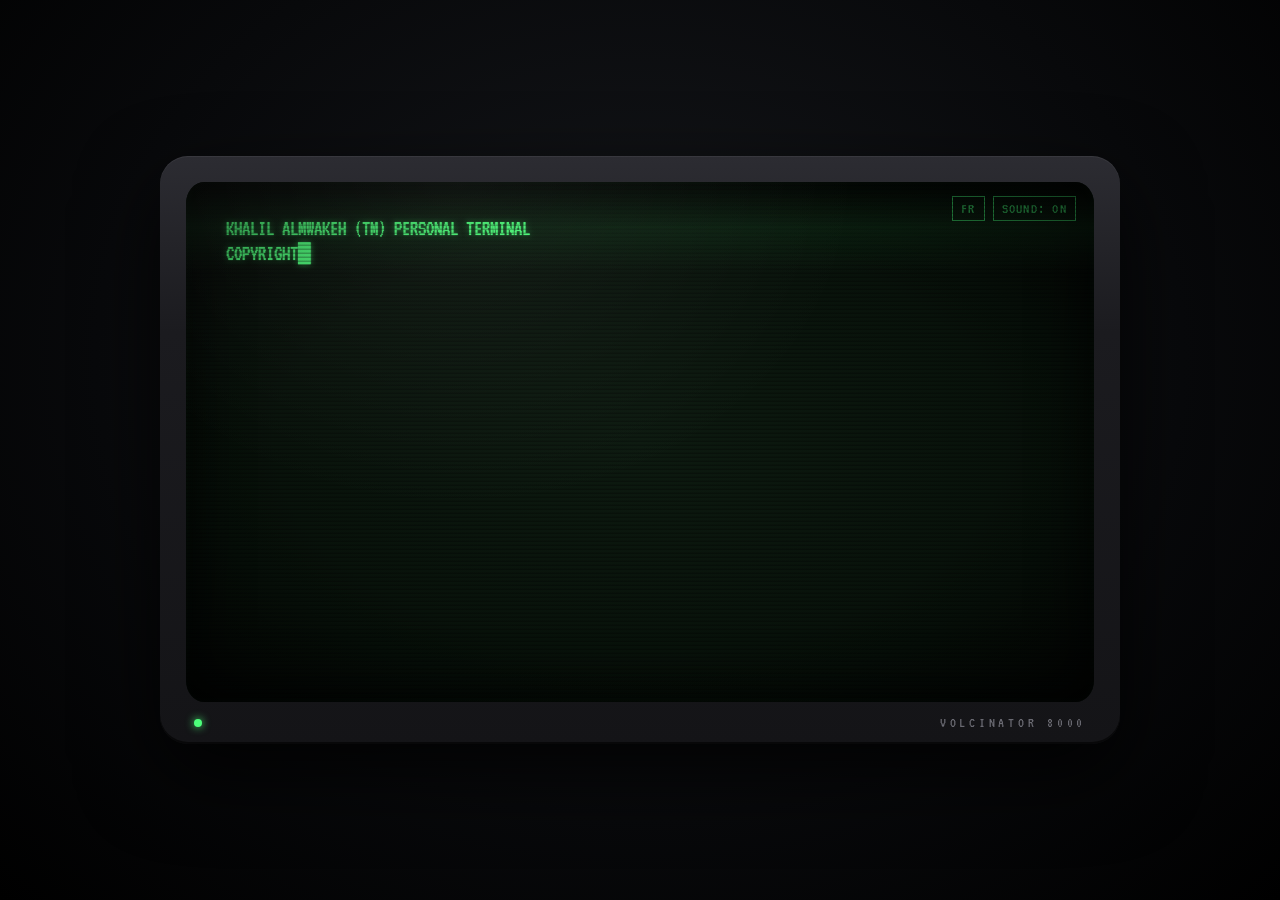
==== index.html @ 988cbd6b "Deep links to projects and opt-in privacy-friendly analytics - desktop.html#<slug> opens that projec" ====
<!DOCTYPE html>
<html lang="en">
<head>
  <meta charset="UTF-8" />
  <meta name="viewport" content="width=device-width, initial-scale=1.0" />
  <meta name="description" content="Khalil Almwakeh (volcinator8000), Epitech student building systems and simulations in C, Python and Bash. Pick the clickable desktop or the one-page read." />
  <meta name="theme-color" content="#050805" />
  <title>Khalil Almwakeh (volcinator8000)</title>
  <meta property="og:type" content="website" />
  <meta property="og:title" content="Khalil Almwakeh (volcinator8000)" />
  <meta property="og:description" content="Epitech student building systems and simulations in C, Python and Bash. A tiny Linux desktop you can click around, or a one-page read." />
  <meta property="og:image" content="https://khalil-almwakeh.github.io/og.png" />
  <meta property="og:image:width" content="1200" />
  <meta property="og:image:height" content="630" />
  <meta name="twitter:card" content="summary_large_image" />
  <meta name="twitter:title" content="Khalil Almwakeh (volcinator8000)" />
  <meta name="twitter:description" content="Epitech student building systems and simulations in C, Python and Bash. A tiny Linux desktop you can click around, or a one-page read." />
  <meta name="twitter:image" content="https://khalil-almwakeh.github.io/og.png" />
  <meta property="og:url" content="https://khalil-almwakeh.github.io/" />
  <link rel="canonical" href="https://khalil-almwakeh.github.io/" />
  <meta name="author" content="Khalil Almwakeh" />
  <meta property="og:locale" content="en_US" />
  <meta property="og:locale:alternate" content="fr_FR" />
  <script type="application/ld+json">{"@context": "https://schema.org", "@type": "Person", "name": "Khalil Almwakeh", "alternateName": "volcinator8000", "url": "https://khalil-almwakeh.github.io/", "image": "https://khalil-almwakeh.github.io/og.png", "jobTitle": "Computer science student, web & SEO engineer", "affiliation": {"@type": "EducationalOrganization", "name": "Epitech"}, "worksFor": {"@type": "Organization", "name": "Remoters", "url": "https://www.remoters.io"}, "knowsAbout": ["C", "Linux", "Python", "Bash", "technical SEO", "Cloudflare Workers", "Webflow"], "knowsLanguage": ["fr", "en"], "sameAs": ["https://github.com/volcinator8000", "https://www.linkedin.com/in/khalil-almwakeh-1432b436a/"]}</script>
  <link rel="icon" href="data:image/svg+xml,%3Csvg xmlns='http://www.w3.org/2000/svg' viewBox='0 0 64 64'%3E%3Crect width='64' height='64' rx='12' fill='%231e1e2e'/%3E%3Ctext x='12' y='44' font-family='monospace' font-size='30' fill='%23a6e3a1'%3E%3E_%3C/text%3E%3C/svg%3E" />
  <link rel="preconnect" href="https://fonts.googleapis.com" />
  <link rel="preconnect" href="https://fonts.gstatic.com" crossorigin />
  <link rel="stylesheet" href="https://fonts.googleapis.com/css2?family=VT323&display=swap" />
  <link rel="stylesheet" href="landing.css" />
  <script src="sound.js"></script>
  <script src="i18n.js"></script>
  <script src="analytics.js" defer></script>
</head>
<body>
  <div class="room">
    <div class="monitor">
      <div class="screen booting" id="screen">
        <div class="glass" aria-hidden="true"></div>
        <div class="scanlines" aria-hidden="true"></div>
        <div class="rollbar" aria-hidden="true"></div>

        <!-- state 1: terminal -->
        <main class="term" id="term">
          <div class="top-btns">
            <button id="lang" class="sound lang" type="button" data-i18n="lang.other" data-i18n-attr="title:lang.other.title">FR</button>
            <button id="sound" class="sound" type="button" aria-pressed="true" title="Toggle sound">SOUND: ON</button>
          </div>
          <pre id="hdr" class="hdr"></pre>

          <nav id="choices" class="choices" aria-label="Choose a version of the portfolio" hidden>
            <a class="choice" href="desktop.html" data-choice="desktop">
              <span class="c-label" data-i18n="landing.c1.label">[1] FULL EXPERIENCE</span>
              <span class="c-desc" data-i18n="landing.c1.desc">Boot a small Linux desktop. Windows to drag, a terminal to type in, project demos that actually run.</span>
              <span class="c-meta" data-i18n="landing.c1.meta">A couple of minutes. Works on a phone too.</span>
            </a>
            <a class="choice" href="read.html" data-choice="read">
              <span class="c-label" data-i18n="landing.c2.label">[2] QUICK READ</span>
              <span class="c-desc" data-i18n="landing.c2.desc">Everything on one page. Scroll, done. No windows, no boot screen, nothing to click except links.</span>
              <span class="c-meta" data-i18n="landing.c2.meta">One minute. Prints fine.</span>
            </a>
          </nav>

          <p id="hint" class="hint" data-i18n="landing.hint" hidden>&#8593;&#8595; or 1 / 2 to select &middot; Enter to confirm</p>
          <p class="foot" id="foot" hidden><a href="https://github.com/volcinator8000" target="_blank" rel="noopener">github.com/volcinator8000</a> &middot; <a href="https://www.linkedin.com/in/khalil-almwakeh-1432b436a/" target="_blank" rel="noopener">linkedin</a></p>
        </main>
      </div>
      <div class="chin" aria-hidden="true">
        <span class="led" id="led"></span>
        <span class="brand">VOLCINATOR 8000</span>
      </div>
    </div>
  </div>

  <script>
    (function () {
      'use strict';
      var reduced = window.matchMedia('(prefers-reduced-motion: reduce)').matches;
      var $ = function (id) { return document.getElementById(id); };
      var term = $('term'), hdr = $('hdr'), screen = $('screen'), led = $('led');
      var choices = $('choices'), hint = $('hint'), soundBtn = $('sound'), led = $('led');
      var links = Array.prototype.slice.call(choices.querySelectorAll('.choice'));

      /* ---------- sound (shared kit in sound.js) ---------- */
      var tick = Sound.tick, blip = Sound.blip, confirm = Sound.confirm, granted = Sound.granted;
      var tone = function (f, d, type, g) { Sound.step(Math.round((f - 300) / 40)); };

      function setSound(on) {
        Sound.setEnabled(on);
        soundBtn.textContent = I18N.t(on ? 'landing.sound.on' : 'landing.sound.off');
        soundBtn.setAttribute('aria-pressed', String(on));
        if (on) Sound.tryUnlock().then(function (ok) { if (ok) Sound.hum(true); });
      }
      setSound(Sound.enabled);
      soundBtn.addEventListener('click', function (e) { e.stopPropagation(); setSound(!Sound.enabled); if (Sound.enabled) blip(); });

      // the moment audio is allowed (at load if the browser trusts the site,
      // otherwise at the first key or click) the tube "powers on" audibly
      var pageStart = performance.now();
      Sound.onUnlock(function () {
        var early = performance.now() - pageStart < 1500;
        if (early) Sound.powerOn();
        setTimeout(function () { Sound.hum(true); }, early ? 300 : 0);
      });
      Sound.tryUnlock();

      /* ---------- the script that types itself ---------- */
      // each step: [text, kind]  kind: 'line' typed, 'pw' typed as dots, 'pause', 'bar' progress, 'ok' access granted
      var KINDS = ['line', 'line', 'line', 'line', 'line', 'pw', 'bar', 'ok', 'line', 'line'];
      function buildScript() { return I18N.t('landing.lines').map(function (text, i) { return [text, KINDS[i] || 'line']; }); }
      var script = buildScript();

      var done = false;
      var CPS = 220;            // characters per second while typing
      var BAR = '██████████', DOTS = '••••••••';

      // build a timeline: every step gets a start time and a duration, so the
      // intro takes the same time on every machine (no setTimeout chains)
      var timeline = [], TOTAL = 0;
      function buildTimeline() {
        timeline = []; var t = 0;
        script.forEach(function (st) {
          var text = st[0], kind = st[1], dur;
          if (kind === 'pw') dur = 8 * 0.035;
          else if (kind === 'bar') dur = 11 * 0.03;
          else dur = text.length / CPS;
          var pause = kind === 'ok' ? 0.22 : text ? 0.05 : 0.04;
          timeline.push({ text: text, kind: kind, start: t, dur: dur });
          t += dur + pause;
        });
        TOTAL = t;
      }
      buildTimeline();

      I18N.apply();
      $('lang').addEventListener('click', function (e) { e.stopPropagation(); I18N.toggle(); blip(); });
      document.addEventListener('langchange', function () {
        script = buildScript(); buildTimeline();
        setSound(Sound.enabled);
        if (done) renderAt(TOTAL);
      });

      function finalText(st) {
        if (st.kind === 'pw') return st.text + DOTS;
        if (st.kind === 'bar') return st.text + '[' + BAR + '] OK';
        return st.text;
      }

      var lastCount = -1, okPlayed = false;
      function renderAt(el) {
        var lines = [], cursor = true, count = 0;
        for (var i = 0; i < timeline.length; i++) {
          var st = timeline[i];
          if (el >= st.start + st.dur) { lines.push(finalText(st)); count += finalText(st).length; if (st.kind === 'ok' && !okPlayed) { okPlayed = true; granted(); } continue; }
          if (el < st.start) break;
          var f = (el - st.start) / st.dur;
          if (st.kind === 'pw') { var n = Math.floor(f * 8); lines.push(st.text + DOTS.slice(0, n)); count += n; }
          else if (st.kind === 'bar') { var k = Math.floor(f * 11); lines.push(st.text + '[' + BAR.slice(0, k) + '··········'.slice(0, 10 - k) + ']'); count += k; if (k % 2 === 0) tone(300 + k * 40, 0.03, 'square', 0.03); }
          else { var c = Math.floor(f * st.text.length); lines.push(st.text.slice(0, c)); count += c; }
          break;
        }
        if (count !== lastCount) { if (lastCount >= 0) tick(); lastCount = count; }
        if (el >= TOTAL) { done = true; cursor = false; }
        hdr.textContent = lines.join('\n') + (cursor ? '█' : '');
      }

      var t0 = null;
      function frame(now) {
        if (done) return;
        if (t0 === null) t0 = now;
        renderAt(reduced ? TOTAL : (now - t0) / 1000);
        if (!done) requestAnimationFrame(frame);
        else showChoices();
      }

      function finishAll() {
        if (done) return;
        screen.classList.remove('booting');
        screen.classList.add('on');
        led.classList.add('lit');
        renderAt(TOTAL);
        showChoices();
      }

      function showChoices() {
        choices.hidden = false;
        hint.hidden = false;
        $('foot').hidden = false;
        if (!links.some(function (a) { return a.classList.contains('sel'); })) select(0, false);
      }

      // any click or key skips the typing
      function skip() { if (!done) finishAll(); }
      document.addEventListener('click', function (e) {
        if (e.target.closest('.choice') || e.target.closest('.sound')) return;
        skip();
      });
      var BOOT_MS = reduced ? 0 : 900;
      setTimeout(function () {
        screen.classList.remove('booting');
        screen.classList.add('on');
        led.classList.add('lit');
      }, 60);
      setTimeout(function () { requestAnimationFrame(frame); }, BOOT_MS);

      /* ---------- menu ---------- */
      var current = -1;
      function select(i, focus) {
        var prev = current;
        current = (i + links.length) % links.length;
        links.forEach(function (a, k) { a.classList.toggle('sel', k === current); });
        if (focus) links[current].focus();
        if (prev !== current) blip();
      }
      links.forEach(function (a, k) {
        a.addEventListener('mouseenter', function () { select(k, false); });
        a.addEventListener('focus', function () { select(k, false); });
        a.addEventListener('click', function (e) {
          if (window.trackEvent) window.trackEvent('choice-' + a.dataset.choice);
          if (e.ctrlKey || e.metaKey || e.shiftKey || e.button === 1) return; // let new-tab clicks through
          if (a.dataset.choice === 'desktop') {
            try { sessionStorage.setItem('fromLanding', '1'); } catch (e2) { /* ignore */ }
          }
          if (Sound.enabled && Sound.unlocked) { // let the confirm blip play before leaving
            e.preventDefault();
            confirm();
            Sound.hum(false);
            setTimeout(function () { location.href = a.href; }, 220);
          }
        });
      });

      document.addEventListener('keydown', function (e) {
        if (e.key === 'Tab') return;
        if (e.target.closest && e.target.closest('.sound')) return; // Enter/Space on the toggle just toggles
        if (!done) { skip(); return; }
        if (e.key === 'ArrowDown' || e.key === 'ArrowRight' || e.key === 'j') { e.preventDefault(); select(current + 1, true); }
        else if (e.key === 'ArrowUp' || e.key === 'ArrowLeft' || e.key === 'k') { e.preventDefault(); select(current - 1, true); }
        else if (e.key === '1') select(0, true);
        else if (e.key === '2') select(1, true);
        else if (e.key === 'Enter' && document.activeElement !== links[current]) { links[current].click(); }
        else if (e.key === 'm') { setSound(!Sound.enabled); }
      });
    })();
  </script>
</body>
</html>
---- landing.css ----
/* ---------- CRT landing ---------- */
:root {
  --phosphor: #4cff7a;
  --phosphor-dim: #2a9a4a;
  --phosphor-dark: #0f3a1c;
  --glass: #071009;
  --bezel: #1b1b1f;
  --bezel-edge: #2c2c32;
}

* {
  box-sizing: border-box;
}

html,
body {
  height: 100%;
  margin: 0;
}

body {
  background: radial-gradient(ellipse at 50% 40%, #16181c 0%, #08090b 60%, #000 100%);
  color: var(--phosphor);
  font-family: 'VT323', 'JetBrains Mono', 'Courier New', monospace;
  font-size: 21px;
  line-height: 1.22;
  display: flex;
  align-items: center;
  justify-content: center;
  padding: 24px;
}

.room {
  width: min(960px, 100%);
}

/* the monitor shell */
.monitor {
  background: linear-gradient(180deg, var(--bezel-edge), var(--bezel) 30%, #141417);
  border-radius: 28px;
  padding: 26px 26px 12px;
  box-shadow:
    0 30px 80px rgba(0, 0, 0, 0.8),
    inset 0 1px 0 rgba(255, 255, 255, 0.06),
    inset 0 -2px 0 rgba(0, 0, 0, 0.6);
}

.screen {
  position: relative;
  background:
    radial-gradient(ellipse at center, #0d1a10 0%, var(--glass) 70%, #030604 100%);
  border-radius: 18px / 22px;
  min-height: 520px;
  overflow: hidden;
  box-shadow:
    inset 0 0 60px rgba(0, 0, 0, 0.9),
    inset 0 0 8px rgba(76, 255, 122, 0.08);
}

/* glass reflection + vignette */
.glass {
  position: absolute;
  inset: 0;
  pointer-events: none;
  background:
    radial-gradient(ellipse at 30% 0%, rgba(255, 255, 255, 0.05), transparent 45%),
    radial-gradient(ellipse at center, transparent 55%, rgba(0, 0, 0, 0.55) 100%);
  z-index: 3;
}

/* fine horizontal scanlines */
.scanlines {
  position: absolute;
  inset: 0;
  pointer-events: none;
  background: repeating-linear-gradient(
    to bottom,
    rgba(0, 0, 0, 0) 0px,
    rgba(0, 0, 0, 0) 2px,
    rgba(0, 0, 0, 0.28) 3px,
    rgba(0, 0, 0, 0.28) 4px
  );
  z-index: 2;
}

/* the slow rolling bar an old tube shows */
.rollbar {
  position: absolute;
  left: 0;
  right: 0;
  height: 90px;
  pointer-events: none;
  background: linear-gradient(to bottom, transparent, rgba(76, 255, 122, 0.07) 50%, transparent);
  animation: roll 7s linear infinite;
  z-index: 2;
}

@keyframes roll {
  from { top: -120px; }
  to { top: 100%; }
}

.term {
  position: relative;
  z-index: 1;
  padding: 34px 40px 28px;
  text-shadow: 0 0 6px rgba(76, 255, 122, 0.55), 0 0 1px var(--phosphor);
  animation: flicker 4s infinite;
}

@keyframes flicker {
  0%, 100% { opacity: 1; }
  92% { opacity: 1; }
  93% { opacity: 0.86; }
  94% { opacity: 1; }
  97% { opacity: 0.93; }
}

.hdr {
  margin: 0 0 22px;
  font: inherit;
  white-space: pre-wrap;
  min-height: 6.25em;
}

.choices {
  display: grid;
  grid-template-columns: 1fr 1fr;
  gap: 18px;
  margin: 0 0 18px;
}

.choice {
  display: flex;
  flex-direction: column;
  gap: 8px;
  padding: 16px 18px;
  border: 2px solid var(--phosphor-dim);
  color: var(--phosphor);
  text-decoration: none;
  background: rgba(76, 255, 122, 0.03);
  transition: background 0.1s ease, color 0.1s ease;
  outline: none;
}

.choice .c-label {
  font-size: 1.15em;
  letter-spacing: 0.04em;
}

.choice .c-desc {
  color: var(--phosphor);
  opacity: 0.85;
}

.choice .c-meta {
  color: var(--phosphor-dim);
  font-size: 0.9em;
}

/* Fallout-style inverted selection */
.choice.sel,
.choice:hover,
.choice:focus-visible {
  background: var(--phosphor);
  color: #041a0a;
  border-color: var(--phosphor);
  text-shadow: none;
}

.choice.sel .c-desc,
.choice:hover .c-desc,
.choice.sel .c-meta,
.choice:hover .c-meta {
  color: #041a0a;
  opacity: 1;
}

.hint {
  margin: 0;
  color: var(--phosphor-dim);
  font-size: 0.9em;
}

.foot {
  margin: 26px 0 0;
  color: var(--phosphor-dim);
  font-size: 0.9em;
}

.foot a {
  color: inherit;
  text-decoration: none;
  border-bottom: 1px dotted var(--phosphor-dim);
}

.foot a:hover {
  color: var(--phosphor);
}

/* below the screen */
.chin {
  display: flex;
  align-items: center;
  justify-content: space-between;
  padding: 12px 8px 0;
  color: #6a6a72;
  font-size: 15px;
  letter-spacing: 0.25em;
}

.led {
  width: 8px;
  height: 8px;
  border-radius: 50%;
  background: var(--phosphor);
  box-shadow: 0 0 8px var(--phosphor);
}

[hidden] {
  display: none !important;
}

@media (prefers-reduced-motion: reduce) {
  .term,
  .rollbar {
    animation: none;
  }
}

@media (max-width: 720px) {
  body {
    padding: 12px;
    font-size: 19px;
  }

  .monitor {
    padding: 14px 14px 8px;
    border-radius: 18px;
  }

  .screen {
    min-height: 0;
  }

  .term {
    padding: 22px 18px 20px;
  }

  .choices {
    grid-template-columns: 1fr;
  }

  .hint {
    display: none;
  }
}

/* ---------- power states ---------- */
.screen.off {
  background: radial-gradient(ellipse at center, #0a0d0b 0%, #050706 70%, #020302 100%);
  box-shadow: inset 0 0 60px rgba(0, 0, 0, 0.95);
}

.screen.off .scanlines,
.screen.off .rollbar {
  opacity: 0.35;
}

.screen.off .glass {
  background:
    radial-gradient(ellipse at 30% 0%, rgba(255, 255, 255, 0.08), transparent 45%),
    radial-gradient(ellipse at center, transparent 55%, rgba(0, 0, 0, 0.6) 100%);
}

.standby {
  position: relative;
  z-index: 1;
  min-height: 520px;
  display: flex;
  flex-direction: column;
  align-items: center;
  justify-content: center;
  gap: 10px;
  cursor: pointer;
  color: var(--phosphor-dim);
  text-shadow: 0 0 6px rgba(76, 255, 122, 0.35);
}

.standby-text {
  margin: 0;
  letter-spacing: 0.08em;
}

.standby-sub {
  margin: 0;
  font-size: 0.85em;
  opacity: 0.6;
}

.blink {
  animation: blink 1.2s steps(1) infinite;
}

@keyframes blink {
  50% { opacity: 0.15; }
}

/* the tube lighting up: a dot becomes a bright horizontal line, the line
   opens vertically with a little overshoot, then brightness settles */
.screen.booting .term,
.screen.booting .scanlines,
.screen.booting .rollbar {
  opacity: 0;
}

.screen.booting {
  background: #030504;
}

.screen.on .term {
  animation: turnon 0.9s cubic-bezier(0.25, 0.8, 0.3, 1) both, flicker 4s 0.9s infinite;
  transform-origin: center;
}

.screen.on .scanlines,
.screen.on .rollbar {
  animation: fadein 0.5s 0.5s both;
}

.screen.on .rollbar {
  animation: fadein 0.5s 0.5s both, roll 7s linear infinite;
}

.screen.on::after {
  content: '';
  position: absolute;
  inset: 0;
  z-index: 4;
  pointer-events: none;
  background: radial-gradient(ellipse at center, rgba(200, 255, 220, 0.9), rgba(76, 255, 122, 0.35) 40%, transparent 70%);
  animation: flash 0.9s ease-out both;
}

@keyframes turnon {
  0% { transform: scaleY(0.003) scaleX(0.05); filter: brightness(8); opacity: 1; }
  25% { transform: scaleY(0.006) scaleX(1.04); filter: brightness(6); }
  45% { transform: scaleY(0.012) scaleX(1); filter: brightness(5); }
  65% { transform: scaleY(1.04) scaleX(1.01); filter: brightness(2.2); }
  80% { transform: scaleY(0.985) scaleX(0.995); filter: brightness(1.3); }
  100% { transform: none; filter: brightness(1); }
}

@keyframes flash {
  0% { opacity: 0; }
  40% { opacity: 0.9; }
  100% { opacity: 0; }
}

.led {
  background: #3a3a40;
  box-shadow: none;
  transition: background 0.3s ease, box-shadow 0.3s ease;
}

.led.lit {
  background: var(--phosphor);
  box-shadow: 0 0 8px var(--phosphor);
}

.top-btns {
  position: absolute;
  top: 14px;
  right: 18px;
  display: flex;
  gap: 8px;
  z-index: 2;
}

.sound {
  min-width: 11ch;
  text-align: center;
  background: transparent;
  border: 1px solid var(--phosphor-dim);
  color: var(--phosphor-dim);
  font: inherit;
  font-size: 0.75em;
  letter-spacing: 0.08em;
  padding: 2px 8px;
  cursor: pointer;
}

.sound:hover,
.sound:focus-visible {
  color: var(--phosphor);
  border-color: var(--phosphor);
  outline: none;
}

.sound[aria-pressed="false"] {
  opacity: 0.6;
}

.sound.lang {
  min-width: 4ch;
}

.hdr {
  min-height: 10.5em;
}

.choices {
  animation: fadein 0.5s 0.2s both;
}

@keyframes fadein {
  from { opacity: 0; }
  to { opacity: 1; }
}

@media (prefers-reduced-motion: reduce) {
  .screen.on .term {
    animation: none;
  }

  .blink {
    animation: none;
  }
}

@media (max-width: 720px) {
  .standby {
    min-height: 60vh;
    text-align: center;
    padding: 0 16px;
  }

  .hdr {
    min-height: 0;
  }

  .top-btns {
    position: static;
    margin-bottom: 12px;
    justify-content: flex-end;
  }

  .sound {
    font-size: 0.7em;
    min-width: 10ch;
  }
}
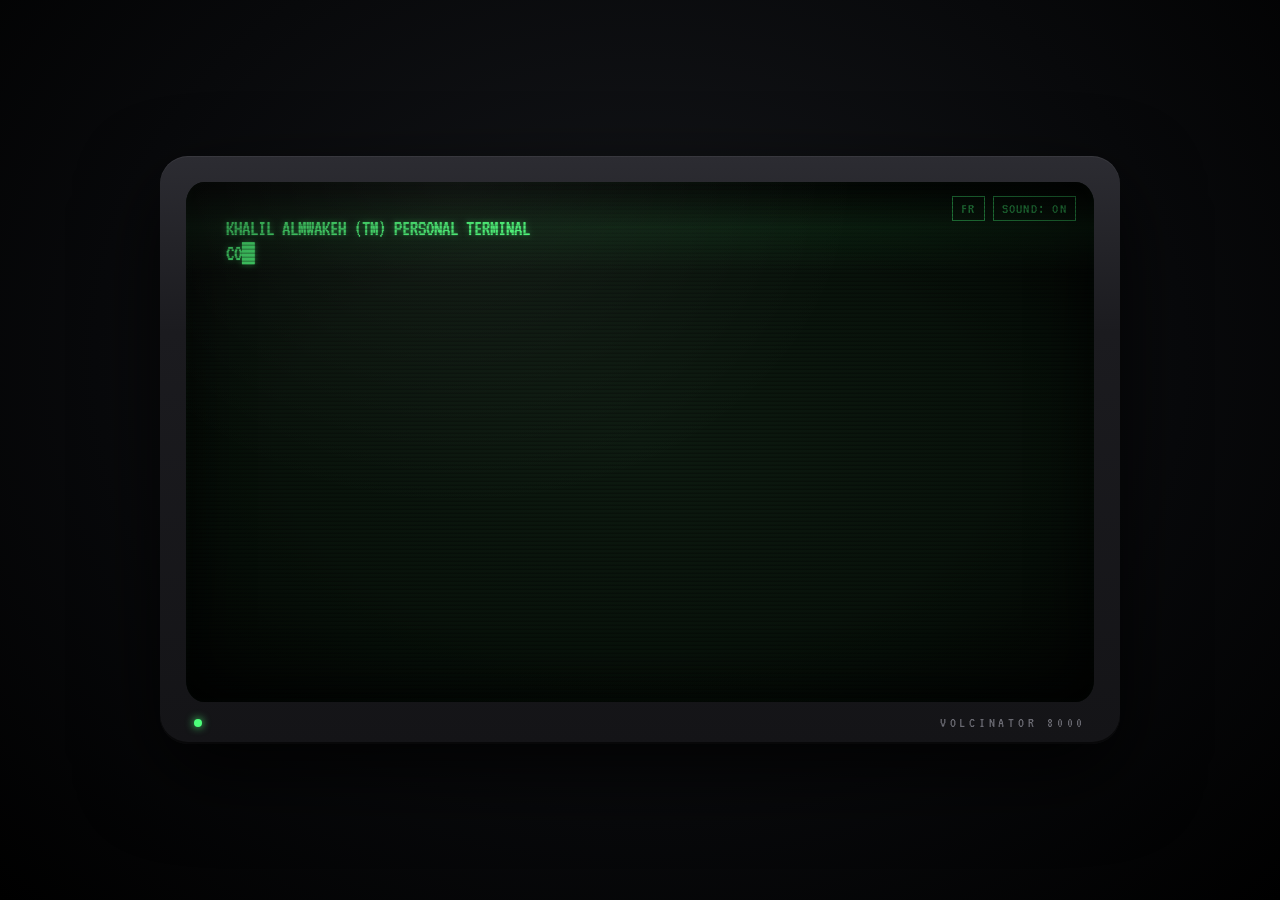
==== commit cccce0d4: "GoatCounter code set; deep links also work from the landing and as plain paths - analytics.js: GOATC" ====
--- a/index.html
+++ b/index.html
@@ -29,6 +29,15 @@
   <link rel="stylesheet" href="landing.css" />
   <script src="sound.js"></script>
   <script src="i18n.js"></script>
+  <script src="content.js"></script>
+  <script>
+    (function () {
+      var h = location.hash.slice(1).toLowerCase();
+      if (!h) return;
+      var windows = ["navigate", "projects", "experience", "terminal", "readme"];
+      if (windows.indexOf(h) > -1 || (typeof projectBySlug === "function" && projectBySlug(h))) location.replace("desktop.html#" + h);
+    })();
+  </script>
   <script src="analytics.js" defer></script>
 </head>
 <body>
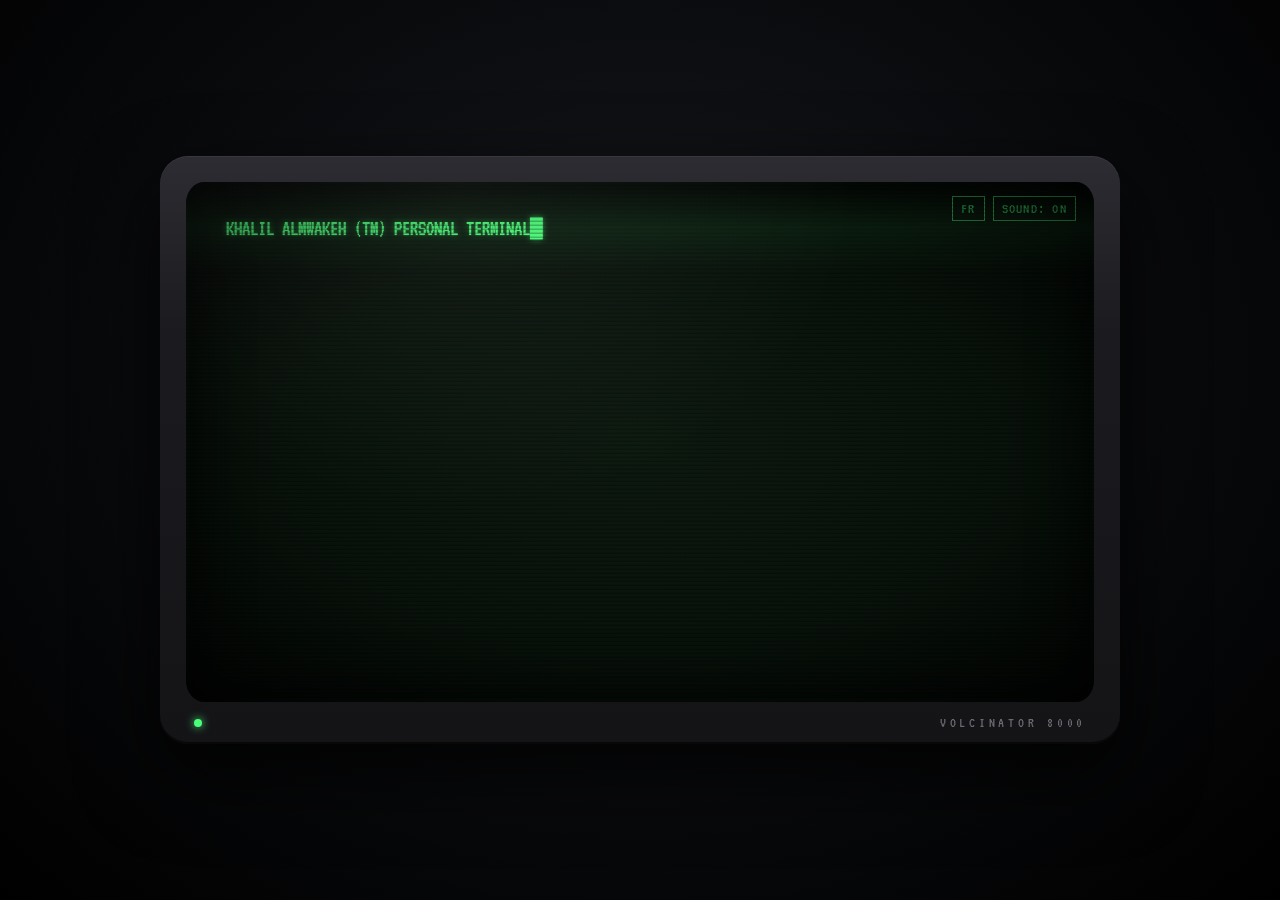
==== commit 2aab30ed: "Point every absolute URL at volcinator8000.github.io after the repo rename Canonical links, Open Gra" ====
--- a/index.html
+++ b/index.html
@@ -9,19 +9,19 @@
   <meta property="og:type" content="website" />
   <meta property="og:title" content="Khalil Almwakeh (volcinator8000)" />
   <meta property="og:description" content="Epitech student building systems and simulations in C, Python and Bash. A tiny Linux desktop you can click around, or a one-page read." />
-  <meta property="og:image" content="https://khalil-almwakeh.github.io/og.png" />
+  <meta property="og:image" content="https://volcinator8000.github.io/og.png" />
   <meta property="og:image:width" content="1200" />
   <meta property="og:image:height" content="630" />
   <meta name="twitter:card" content="summary_large_image" />
   <meta name="twitter:title" content="Khalil Almwakeh (volcinator8000)" />
   <meta name="twitter:description" content="Epitech student building systems and simulations in C, Python and Bash. A tiny Linux desktop you can click around, or a one-page read." />
-  <meta name="twitter:image" content="https://khalil-almwakeh.github.io/og.png" />
-  <meta property="og:url" content="https://khalil-almwakeh.github.io/" />
-  <link rel="canonical" href="https://khalil-almwakeh.github.io/" />
+  <meta name="twitter:image" content="https://volcinator8000.github.io/og.png" />
+  <meta property="og:url" content="https://volcinator8000.github.io/" />
+  <link rel="canonical" href="https://volcinator8000.github.io/" />
   <meta name="author" content="Khalil Almwakeh" />
   <meta property="og:locale" content="en_US" />
   <meta property="og:locale:alternate" content="fr_FR" />
-  <script type="application/ld+json">{"@context": "https://schema.org", "@type": "Person", "name": "Khalil Almwakeh", "alternateName": "volcinator8000", "url": "https://khalil-almwakeh.github.io/", "image": "https://khalil-almwakeh.github.io/og.png", "jobTitle": "Computer science student, web & SEO engineer", "affiliation": {"@type": "EducationalOrganization", "name": "Epitech"}, "worksFor": {"@type": "Organization", "name": "Remoters", "url": "https://www.remoters.io"}, "knowsAbout": ["C", "Linux", "Python", "Bash", "technical SEO", "Cloudflare Workers", "Webflow"], "knowsLanguage": ["fr", "en"], "sameAs": ["https://github.com/volcinator8000", "https://www.linkedin.com/in/khalil-almwakeh-1432b436a/"]}</script>
+  <script type="application/ld+json">{"@context": "https://schema.org", "@type": "Person", "name": "Khalil Almwakeh", "alternateName": "volcinator8000", "url": "https://volcinator8000.github.io/", "image": "https://volcinator8000.github.io/og.png", "jobTitle": "Computer science student, web & SEO engineer", "affiliation": {"@type": "EducationalOrganization", "name": "Epitech"}, "worksFor": {"@type": "Organization", "name": "Remoters", "url": "https://www.remoters.io"}, "knowsAbout": ["C", "Linux", "Python", "Bash", "technical SEO", "Cloudflare Workers", "Webflow"], "knowsLanguage": ["fr", "en"], "sameAs": ["https://github.com/volcinator8000", "https://www.linkedin.com/in/khalil-almwakeh-1432b436a/"]}</script>
   <link rel="icon" href="data:image/svg+xml,%3Csvg xmlns='http://www.w3.org/2000/svg' viewBox='0 0 64 64'%3E%3Crect width='64' height='64' rx='12' fill='%231e1e2e'/%3E%3Ctext x='12' y='44' font-family='monospace' font-size='30' fill='%23a6e3a1'%3E%3E_%3C/text%3E%3C/svg%3E" />
   <link rel="preconnect" href="https://fonts.googleapis.com" />
   <link rel="preconnect" href="https://fonts.gstatic.com" crossorigin />
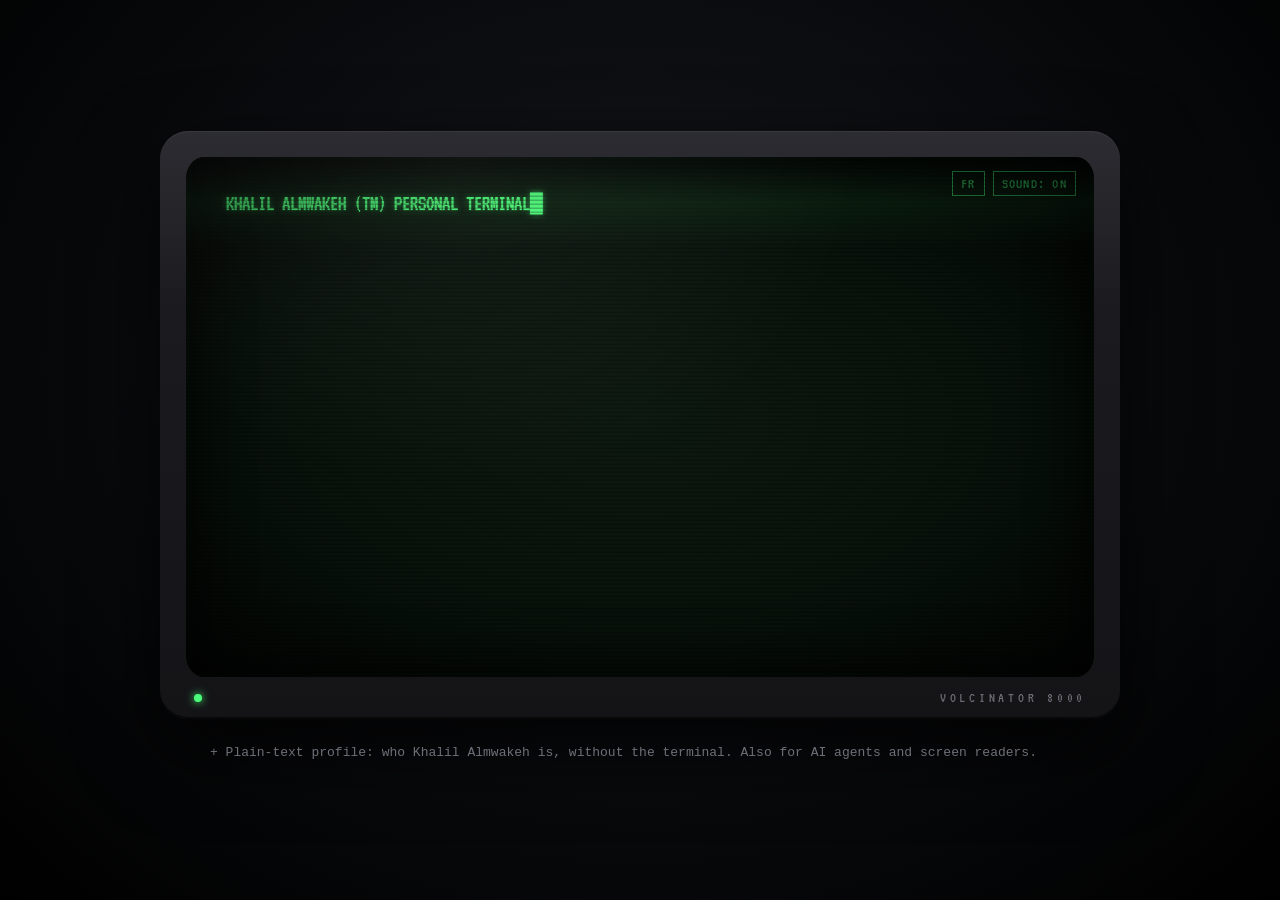
==== commit f8bd51a2: "Plain-text profile for agents: llms.txt, llms-full.txt, static blocks, build script - tools/build.py" ====
--- a/index.html
+++ b/index.html
@@ -22,6 +22,8 @@
   <meta property="og:locale" content="en_US" />
   <meta property="og:locale:alternate" content="fr_FR" />
   <script type="application/ld+json">{"@context": "https://schema.org", "@type": "Person", "name": "Khalil Almwakeh", "alternateName": "volcinator8000", "url": "https://volcinator8000.github.io/", "image": "https://volcinator8000.github.io/og.png", "jobTitle": "Computer science student, web & SEO engineer", "affiliation": {"@type": "EducationalOrganization", "name": "Epitech"}, "worksFor": {"@type": "Organization", "name": "Remoters", "url": "https://www.remoters.io"}, "knowsAbout": ["C", "Linux", "Python", "Bash", "technical SEO", "Cloudflare Workers", "Webflow"], "knowsLanguage": ["fr", "en"], "sameAs": ["https://github.com/volcinator8000", "https://www.linkedin.com/in/khalil-almwakeh-1432b436a/"]}</script>
+  <link rel="alternate" type="text/plain" href="llms.txt" title="Plain-text profile" />
+  <link rel="alternate" type="text/plain" href="llms-full.txt" title="Full plain-text profile" />
   <link rel="icon" href="data:image/svg+xml,%3Csvg xmlns='http://www.w3.org/2000/svg' viewBox='0 0 64 64'%3E%3Crect width='64' height='64' rx='12' fill='%231e1e2e'/%3E%3Ctext x='12' y='44' font-family='monospace' font-size='30' fill='%23a6e3a1'%3E%3E_%3C/text%3E%3C/svg%3E" />
   <link rel="preconnect" href="https://fonts.googleapis.com" />
   <link rel="preconnect" href="https://fonts.gstatic.com" crossorigin />
@@ -78,6 +80,75 @@
         <span class="brand">VOLCINATOR 8000</span>
       </div>
     </div>
+
+  <!-- static-profile:start (generated by tools/build.py, do not edit by hand) -->
+  <section class="profile" id="profile" aria-label="Plain-text profile">
+    <details>
+      <summary>Plain-text profile: who Khalil Almwakeh is, without the terminal. Also for AI agents and screen readers.</summary>
+      <div class="profile-body">
+        <h2>Khalil Almwakeh (volcinator8000)</h2>
+        <p>Computer science student at Epitech (second year, 2026-2027) who builds systems-level software in C on Linux, and works in parallel as a web and SEO engineer for Remoters, a French marketplace for home finders abroad. Works in French and English.</p>
+        <p>Code: <a href="https://github.com/volcinator8000">https://github.com/volcinator8000</a> · LinkedIn: <a href="https://www.linkedin.com/in/khalil-almwakeh-1432b436a/">https://www.linkedin.com/in/khalil-almwakeh-1432b436a/</a> · Full text profile: <a href="llms-full.txt">llms-full.txt</a> · One page: <a href="read.html">read.html</a></p>
+        <h3>Work experience</h3>
+        <p><strong>Web &amp; SEO engineer</strong> at <a href="https://www.remoters.io">Remoters</a>, August 2026 – now, French and English.</p>
+<p>Remoters is a marketplace that connects people moving abroad with vetted local home finders. The site runs on Webflow behind Cloudflare: about 5,500 indexed URLs, 40 CMS collections, two locales.</p>
+<h4>Technical SEO clean-up</h4><ul><li>Sitemap trimmed from 6,439 to 5,506 URLs: questionnaires, redirecting and utility pages out, with an edge filter for what the CMS refuses to hide.</li><li>robots.txt rewritten, AI crawlers unblocked, noindex response headers at the edge for the zombie sections.</li><li>471 redirects rebuilt from a Search Console 404 export, tested one by one before shipping. IndexNow key served.</li></ul>
+<h4>English locale</h4><ul><li>Seven transverse pages translated and slugged under /en, with bilingual header and footer components.</li><li>About 10,900 English alt texts and per-locale JSON-LD written through the API.</li><li>Found and fixed the pages where the EN locale silently served French content.</li></ul>
+<h4>Structured data</h4><ul><li>Organization, Breadcrumb, Service, FAQ and Article graphs on the static pages and templates.</li><li>A Cloudflare Worker that injects per-page schema on more than 2,600 template pages the CMS could not express itself.</li><li>Blog Article schema repaired at the edge by replacing the broken block on every post.</li></ul>
+<h4>Reviews page rebuild</h4><ul><li>Two client-side widgets replaced by 1,157 server-rendered Google and Trustpilot reviews with filters, dates and anonymised authors.</li><li>Assembled at the edge by a Worker because the CMS was near its item cap; ranking rule disclosed as French consumer law requires.</li><li>Same page delivered in English on its own locale.</li></ul>
+<h4>Redesign support</h4><ul><li>New shared header and footer components, a language switcher, a mobile menu and a harmonisation stylesheet across the nine redesigned pages.</li><li>Homepage city-search modal covering 310 cities with rent and buy routing in both locales.</li><li>Width, hero and FAQ passes on the new homepage from client feedback rounds.</li></ul>
+<h4>Content hygiene at scale</h4><ul><li>11,649 CMS images given French alt text through the API, in batches sized to what the API tolerates.</li><li>131 duplicate CMS items mapped with their reference graph before any decision was taken.</li><li>A responsive audit of 5,774 URLs done by measurement, without a browser.</li></ul>
+<h4>Infrastructure planning</h4><ul><li>Migration guide for moving a CMS collection and static pages from Webflow to AWS S3 and CloudFront, behind the same Cloudflare.</li><li>An AWS primer written for the team, from accounts to costs.</li></ul>
+<p>Tools: Webflow Data API v2, Webflow MCP, Cloudflare Workers, HTMLRewriter, Cloudflare rulesets &amp; bulk redirects, Cloudflare GraphQL analytics, Python, Bash &amp; curl, JSON-LD / schema.org, IndexNow, Google Search Console, AWS S3 + CloudFront, headless Chrome, Claude Code.</p><p>Skills: technical SEO, internationalisation, structured data, edge computing, API automation at scale, data cleaning, accessibility, GDPR-aware publishing, auditing without a browser, client communication, decision logs.</p>
+        <h3>Evidence of competence</h3>
+        <h4>Ownership at Remoters</h4><ul><li>Trimmed a live production sitemap from 6,439 to 5,506 URLs, with an edge filter for what the CMS could not hide, and verified every change on the live site.</li><li>Rebuilt 471 redirects from a Search Console 404 export and tested each target before shipping.</li><li>Wrote a Cloudflare Worker that injects structured data on more than 2,600 CMS template pages, plus a second Worker that repairs blog Article schema.</li><li>Replaced two client-side review widgets with 1,157 server-rendered reviews assembled at the edge, with anonymised authors and the ranking rule disclosed as French consumer law requires.</li><li>Gave 11,649 CMS images French alt text and about 10,900 English ones through the API, in batches sized to what the API tolerates.</li><li>Built the English locale of the site: seven pages translated, bilingual header and footer components, per-locale JSON-LD.</li><li>Audited 5,774 URLs for responsive breakage by measurement, without a browser, and mapped 131 duplicate CMS items with their reference graph before any deletion.</li></ul><h4>Systems work at Epitech</h4><ul><li>A Unix shell in C with pipes, redirections and builtins (42sh); a printf reimplementation; an assembler for a made-up instruction set.</li><li>Algorithms in C: a breadth-first maze solver on very large grids, flood fill over 2D maps.</li><li>Graphics in C with CSFML: an isometric 3D world editor with hand-written projection maths, a starfield.</li><li>A security audit of a reactor-console CLI in C: white-box and black-box review, vulnerability report and patches (public repository).</li><li>Numerical work in Python: Borwein integrals, titration curves, matrix trigonometry by power series, logistic-map population models.</li></ul><h4>Data and web, public repositories</h4><ul><li>Tardis: SNCF train-delay prediction with cleaning and EDA notebooks, three trained models (Random Forest, HistGradientBoosting, XGBoost) and a Streamlit dashboard.</li><li>Music visualizer: a browser audio workshop built on the Web Audio API and canvas, with a hand-written FFT, live on GitHub Pages.</li><li>Fourier workshop: an interactive notebook explaining the Fourier transform with a winding-machine visualisation.</li><li>Bug Break: an Unreal Engine 5 game-jam entry, C++ gameplay code plus Blueprints.</li></ul><h4>This website, as a work sample</h4><ul><li>Hand-written HTML, CSS and JavaScript, no framework and no build step; a windowed desktop, a fake shell with tab completion, a French and English version, synthesized sound.</li><li>Every project preview is a small rebuild of the real algorithm: BFS, flood fill, isometric projection, bifurcation diagrams, the Fourier winding machine.</li><li>A real Python file (navigate.py, Dijkstra over a transit network) runs unmodified in the browser through Pyodide.</li><li>A headless-Chrome test suite (tools/check.py, 36 checks) runs against every page after each change.</li></ul>
+        <h3>How to verify</h3>
+        <ul><li>Public code: https://github.com/volcinator8000 (Tardis, music-visualizer, Fourier-workshop, corewar/Obsidian audit, gamejam, this site).</li><li>Live demos: https://volcinator8000.github.io/desktop.html (previews, terminal, Python in the browser) and https://volcinator8000.github.io/read.html (everything on one page).</li><li>Professional profile: https://www.linkedin.com/in/khalil-almwakeh-1432b436a/.</li><li>Epitech coursework repositories are private by school policy; the descriptions above are the projects as specified by Epitech.</li></ul>
+        <h3>Caveats</h3>
+        <ul><li>He is a second-year student; the Remoters work is his first professional engagement, started in August 2026.</li><li>Figures about Remoters describe work done on that site and were recorded at the time; they are not independently audited.</li></ul>
+        <h3>Projects</h3>
+        <h4>Systems &amp; C</h4><ul>
+<li id="42sh"><strong>42sh</strong> (favourite): A Unix shell in C: pipes, redirections, builtins and the usual quoting headaches. <em>C, POSIX.</em> <a href="desktop.html#42sh">preview</a></li>
+<li id="my-printf"><strong>My printf</strong>: printf rebuilt from scratch: parsing format strings and handling every conversion by hand. <em>C.</em> <a href="desktop.html#my-printf">preview</a></li>
+<li id="robot-factory"><strong>Robot Factory</strong>: An assembler for a made-up robot instruction set, turning source files into binary. <em>C.</em> </li>
+<li id="organized"><strong>Organized</strong>: A Bash script that sorts a messy directory into folders by file type. <em>Bash.</em> <a href="desktop.html#organized">preview</a></li>
+<li id="setting-up"><strong>Setting Up</strong>: Day one: setting up a Linux development environment from scratch. <em>Linux, Bash.</em> </li>
+</ul>
+<h4>Algorithms</h4><ul>
+<li id="amazed"><strong>Amazed</strong> (favourite): Maze solver that finds the shortest path with breadth-first search on very large grids. <em>C, BFS.</em> <a href="desktop.html#amazed">preview</a></li>
+<li id="count-islands"><strong>Count Islands</strong>: Flood-fill over a 2D map to count and label every island. <em>C, flood fill.</em> <a href="desktop.html#count-islands">preview</a></li>
+<li id="navigate"><strong>Navigate</strong>: A local GPS navigation system. <em>pathfinding.</em> <a href="https://github.com/volcinator8000/navigate">code</a></li>
+<li id="cuddle"><strong>Cuddle</strong>: An AI bot project: decision-making and heuristics. <em>AI.</em> </li>
+</ul>
+<h4>Maths &amp; data</h4><ul>
+<li id="tardis"><strong>Tardis</strong>: Predicting SNCF train delays: cleaning and EDA notebooks, three trained models, and a Streamlit dashboard that predicts a journey&#x27;s arrival delay. <em>Python, scikit-learn, XGBoost, Streamlit.</em> <a href="https://github.com/volcinator8000/Tardis">code</a> · <a href="desktop.html#tardis">preview</a></li>
+<li id="fourier-workshop"><strong>Fourier workshop</strong>: A live notebook showing how an FFT works and what it is good for. <em>Python, Jupyter.</em> <a href="https://github.com/volcinator8000/Fourier-workshop">code</a> · <a href="desktop.html#fourier-workshop">preview</a></li>
+<li id="110-borwein"><strong>110 Borwein</strong>: Numerical integration of Borwein integrals, where a neat pattern suddenly breaks. <em>Python.</em> <a href="desktop.html#110-borwein">preview</a></li>
+<li id="109-titration"><strong>109 Titration</strong>: Finding the equivalence point of a titration curve with numerical derivatives. <em>Python.</em> <a href="desktop.html#109-titration">preview</a></li>
+<li id="108-trigo"><strong>108 Trigo</strong>: Trig functions on matrices, computed from their power series. <em>Python.</em> <a href="desktop.html#108-trigo">preview</a></li>
+<li id="107-transfer"><strong>107 Transfer</strong>: Transfer functions of chained systems, from polynomial coefficients. <em>Python.</em> <a href="desktop.html#107-transfer">preview</a></li>
+<li id="106-bombyx"><strong>106 Bombyx</strong>: Modelling a silkworm population with the logistic map, plus bifurcation diagrams. <em>Python.</em> <a href="desktop.html#106-bombyx">preview</a></li>
+</ul>
+<h4>Graphics &amp; Games</h4><ul>
+<li id="my-world"><strong>My World</strong> (favourite): An isometric 3D world editor: terrain, elevation and hand-rolled projection maths. <em>C, CSFML.</em> <a href="desktop.html#my-world">preview</a></li>
+<li id="star"><strong>Star</strong>: A starfield animation: pixels, vectors and frame timing. <em>C, CSFML.</em> <a href="desktop.html#star">preview</a></li>
+<li id="bug-break"><strong>Bug Break</strong>: Game-jam horror comedy: find the bugged office props, hide from the spider, reach the coffee machine. <em>C++, Unreal Engine 5.</em> <a href="https://github.com/volcinator8000/gamejam">code</a> · <a href="desktop.html#bug-break">preview</a></li>
+</ul>
+<h4>DevOps &amp; Security</h4><ul>
+<li id="obsidian-console"><strong>Obsidian console</strong> (favourite): Security audit of a nuclear-reactor console CLI in C: white-box and black-box review, vulnerability report and patches. <em>C, security audit.</em> <a href="https://github.com/volcinator8000/corewar">code</a> · <a href="desktop.html#obsidian-console">preview</a></li>
+<li id="chocolatine"><strong>Chocolatine</strong>: A CI pipeline with GitHub Actions: build, test and mirror on every push. <em>GitHub Actions.</em> <a href="https://github.com/volcinator8000/painauchocolat">code</a> · <a href="desktop.html#chocolatine">preview</a></li>
+<li id="hack-juice"><strong>Hack Juice</strong>: Breaking into OWASP Juice Shop: XSS, injection and broken auth. <em>web security.</em> </li>
+</ul>
+<h4>Tools &amp; Web</h4><ul>
+<li id="music-visualizer"><strong>Music visualizer</strong>: A web page that draws instruments and audio effects as waves and sines. <em>JavaScript, web.</em> <a href="https://github.com/volcinator8000/music-visualizer">code</a> · <a href="https://volcinator8000.github.io/music-visualizer/">live</a> · <a href="desktop.html#music-visualizer">preview</a></li>
+<li id="max-finder"><strong>MAX Finder</strong>: Find every SNCF train with a free MAX JEUNE / SENIOR seat in one search, and chain them into a tour. <em>SNCF open data, PWA.</em> <a href="https://github.com/volcinator8000/max-trip-chain">code</a> · <a href="https://davd-gzl.github.io/MAX-Finder/">live</a> · <a href="desktop.html#max-finder">preview</a></li>
+</ul>
+        <h3>Skills</h3>
+        <p>C, Linux, Python, Bash, JavaScript, Cloudflare Workers, Webflow Data API. technical SEO, internationalisation, structured data, edge computing, API automation at scale, data cleaning, accessibility, GDPR-aware publishing, auditing without a browser, client communication, decision logs.</p>
+      </div>
+    </details>
+  </section>
+  <!-- static-profile:end -->
   </div>
 
   <script>
--- a/landing.css
+++ b/landing.css
@@ -450,3 +450,69 @@
     min-width: 10ch;
   }
 }
+
+/* ---------- plain-text profile under the monitor ---------- */
+.profile {
+  margin: 18px auto 0;
+  max-width: 860px;
+  font-family: 'JetBrains Mono', 'Courier New', monospace;
+  font-size: 13px;
+  line-height: 1.55;
+  color: #9a9aa4;
+}
+
+.profile summary {
+  cursor: pointer;
+  color: #6f6f78;
+  list-style: none;
+  padding: 6px 0;
+}
+
+.profile summary::-webkit-details-marker {
+  display: none;
+}
+
+.profile summary::before {
+  content: '+ ';
+}
+
+.profile details[open] summary::before {
+  content: '− ';
+}
+
+.profile summary:hover {
+  color: #c8c8d0;
+}
+
+.profile-body {
+  background: #101014;
+  border: 1px solid #26262c;
+  border-radius: 10px;
+  padding: 18px 22px;
+  color: #b8b8c2;
+}
+
+.profile-body h2,
+.profile-body h3,
+.profile-body h4 {
+  color: #e6e6ee;
+  margin: 18px 0 8px;
+  font-size: 14px;
+}
+
+.profile-body h2 {
+  font-size: 16px;
+  margin-top: 0;
+}
+
+.profile-body a {
+  color: #8bb4f0;
+}
+
+.profile-body ul {
+  padding-left: 20px;
+}
+
+.profile-body li {
+  margin: 4px 0;
+}
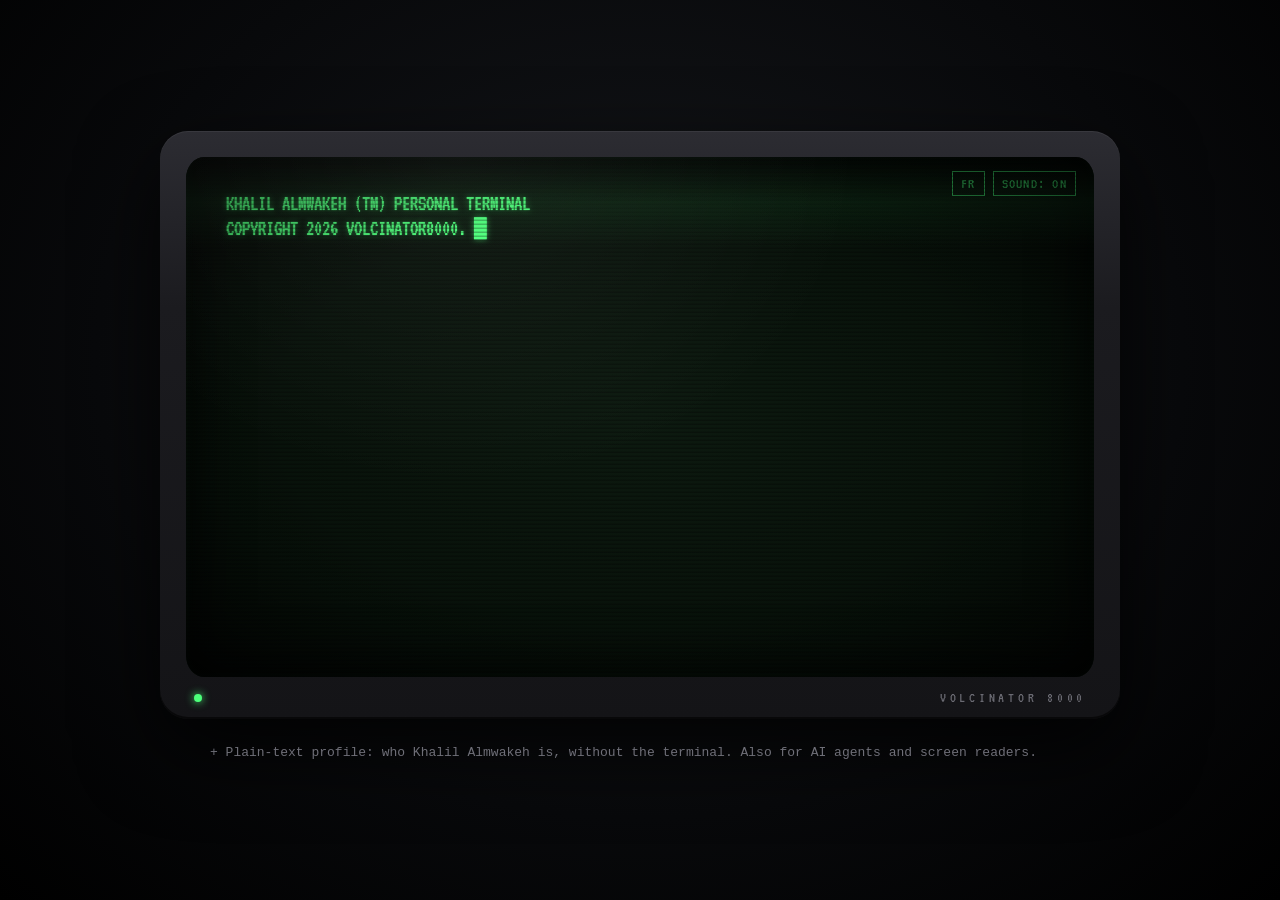
==== commit 6d97d692: "Remoters engagement dated from July 2026; bandwidth figures attributed to the Webflow hosting dashbo" ====
--- a/index.html
+++ b/index.html
@@ -90,22 +90,26 @@
         <p>Computer science student at Epitech (second year, 2026-2027) who builds systems-level software in C on Linux, and works in parallel as a web and SEO engineer for Remoters, a French marketplace for home finders abroad. Works in French and English.</p>
         <p>Code: <a href="https://github.com/volcinator8000">https://github.com/volcinator8000</a> · LinkedIn: <a href="https://www.linkedin.com/in/khalil-almwakeh-1432b436a/">https://www.linkedin.com/in/khalil-almwakeh-1432b436a/</a> · Full text profile: <a href="llms-full.txt">llms-full.txt</a> · One page: <a href="read.html">read.html</a></p>
         <h3>Work experience</h3>
-        <p><strong>Web &amp; SEO engineer</strong> at <a href="https://www.remoters.io">Remoters</a>, August 2026 – now, French and English.</p>
+        <p><strong>Web &amp; SEO engineer</strong> at <a href="https://www.remoters.io">Remoters</a>, July 2026 – now, French and English.</p>
 <p>Remoters is a marketplace that connects people moving abroad with vetted local home finders. The site runs on Webflow behind Cloudflare: about 5,500 indexed URLs, 40 CMS collections, two locales.</p>
-<h4>Technical SEO clean-up</h4><ul><li>Sitemap trimmed from 6,439 to 5,506 URLs: questionnaires, redirecting and utility pages out, with an edge filter for what the CMS refuses to hide.</li><li>robots.txt rewritten, AI crawlers unblocked, noindex response headers at the edge for the zombie sections.</li><li>471 redirects rebuilt from a Search Console 404 export, tested one by one before shipping. IndexNow key served.</li></ul>
+<h4>Technical SEO clean-up</h4><ul><li>Sitemap trimmed from 6,439 to 5,506 URLs: questionnaires, redirecting and utility pages out, with an edge filter for what the CMS refuses to hide.</li><li>robots.txt rewritten, AI crawlers unblocked, noindex response headers at the edge for the zombie sections.</li><li>471 redirects rebuilt from a Search Console 404 export, tested one by one before shipping; the Cloudflare redirect list now holds 170 entries, with the 32 that carry a decision kept apart from the 138 mechanical ones.</li><li>Stopped a replacement sitemap before it went live: it was generated from a crawl older than the migration and would have reintroduced 144 dead URLs. Wrote the note that explained why.</li><li>IndexNow end to end: a Worker serves the key, another reads the served sitemap and submits every URL modified in the last 48 hours, fired by a Webflow publish webhook.</li></ul>
 <h4>English locale</h4><ul><li>Seven transverse pages translated and slugged under /en, with bilingual header and footer components.</li><li>About 10,900 English alt texts and per-locale JSON-LD written through the API.</li><li>Found and fixed the pages where the EN locale silently served French content.</li></ul>
-<h4>Structured data</h4><ul><li>Organization, Breadcrumb, Service, FAQ and Article graphs on the static pages and templates.</li><li>A Cloudflare Worker that injects per-page schema on more than 2,600 template pages the CMS could not express itself.</li><li>Blog Article schema repaired at the edge by replacing the broken block on every post.</li></ul>
+<h4>Structured data</h4><ul><li>Organization, Breadcrumb, Service, FAQ and Article graphs on the static pages and templates.</li><li>A Cloudflare Worker that injects per-page schema on more than 2,600 template pages the CMS could not express itself.</li><li>Blog Article schema repaired at the edge by replacing the broken block on every post.</li><li>Found and fixed a double-markup bug of my own on about 2,100 pages: the Worker added its block instead of replacing Webflow&#x27;s. One line, verified family by family.</li></ul>
+<h4>Edge layer on Cloudflare</h4><ul><li>Six Workers in production in front of Webflow: sitemap filtering and static files the CMS cannot serve, structured data on twelve page families, blog schema repair, the reviews page, the IndexNow key and the IndexNow submitter.</li><li>Response-header rules for noindex on sections the CMS refuses to hide, a bulk redirect list, cache purges after every publish, crawler health measured through the Cloudflare GraphQL API.</li><li>Every Worker carries a control header so a deploy can be verified with one curl, and the 30-second propagation delay is documented so nobody redeploys over a version that was already live.</li></ul>
+<h4>Making the site readable by AI agents</h4><ul><li>llms.txt, ai.txt, a W3C TDMRep declaration and a traffic-advice file served at the edge, robots.txt opened to AI crawlers, decided with the company and documented.</li><li>Named crawlers went from thousands of blocked requests to healthy: GoogleBot 85%, BingBot 90% and AppleBot 100% successful responses over a week, measured rather than assumed.</li></ul>
+<h4>Handover and documentation</h4><ul><li>An operations repository so someone else can run the edge layer: the code of every Worker, the redirect list with its rationale, the Python pipeline that builds the reviews page, and step-by-step operating and access procedures.</li><li>A full offline export of the site as the first migration step: 46 static pages in two languages, 528 location pages, 837 assets rewritten to local paths, four CMS collections exported with references resolved and counts verified against the API.</li><li>Decision logs for the client: open questions with a recommendation each, and a written record of every decision taken, so nothing depends on memory.</li></ul>
 <h4>Reviews page rebuild</h4><ul><li>Two client-side widgets replaced by 1,157 server-rendered Google and Trustpilot reviews with filters, dates and anonymised authors.</li><li>Assembled at the edge by a Worker because the CMS was near its item cap; ranking rule disclosed as French consumer law requires.</li><li>Same page delivered in English on its own locale.</li></ul>
-<h4>Redesign support</h4><ul><li>New shared header and footer components, a language switcher, a mobile menu and a harmonisation stylesheet across the nine redesigned pages.</li><li>Homepage city-search modal covering 310 cities with rent and buy routing in both locales.</li><li>Width, hero and FAQ passes on the new homepage from client feedback rounds.</li></ul>
+<h4>Redesign support</h4><ul><li>New shared header and footer components, a language switcher, a mobile menu and a harmonisation stylesheet across the nine redesigned pages.</li><li>Homepage city-search modal covering 310 cities with rent and buy routing in both locales.</li><li>Width, hero and FAQ passes on the new homepage from client feedback rounds.</li><li>Accessibility audit of the palette: the brand coral measures 2.44:1 against a 4.5:1 requirement, 25 texts on the homepage below threshold. Proposed a fix that keeps the coral and changes only where it is used.</li></ul>
+<h4>Bandwidth and performance</h4><ul><li>Optimised what the site serves: monthly bandwidth went from about 290 to 300 GB down to 140 to 160 GB, roughly half, for the same traffic.</li><li>Measured before and after on the Webflow hosting dashboard, so the saving is a number rather than a feeling.</li></ul>
 <h4>Content hygiene at scale</h4><ul><li>11,649 CMS images given French alt text through the API, in batches sized to what the API tolerates.</li><li>131 duplicate CMS items mapped with their reference graph before any decision was taken.</li><li>A responsive audit of 5,774 URLs done by measurement, without a browser.</li></ul>
 <h4>Infrastructure planning</h4><ul><li>Migration guide for moving a CMS collection and static pages from Webflow to AWS S3 and CloudFront, behind the same Cloudflare.</li><li>An AWS primer written for the team, from accounts to costs.</li></ul>
-<p>Tools: Webflow Data API v2, Webflow MCP, Cloudflare Workers, HTMLRewriter, Cloudflare rulesets &amp; bulk redirects, Cloudflare GraphQL analytics, Python, Bash &amp; curl, JSON-LD / schema.org, IndexNow, Google Search Console, AWS S3 + CloudFront, headless Chrome, Claude Code.</p><p>Skills: technical SEO, internationalisation, structured data, edge computing, API automation at scale, data cleaning, accessibility, GDPR-aware publishing, auditing without a browser, client communication, decision logs.</p>
+<p>Tools: Webflow Data API v2, Webflow MCP, Webflow webhooks, Cloudflare Workers, HTMLRewriter, Cloudflare rulesets &amp; bulk redirects, Cloudflare GraphQL analytics, Python, Bash &amp; curl, JSON-LD / schema.org, IndexNow, llms.txt / TDMRep, Google Search Console, AWS S3 + CloudFront, headless Chrome, Claude Code.</p><p>Skills: technical SEO, internationalisation, structured data, edge computing, API automation at scale, data cleaning, accessibility, GDPR-aware publishing, auditing without a browser, client communication, decision logs.</p>
         <h3>Evidence of competence</h3>
-        <h4>Ownership at Remoters</h4><ul><li>Trimmed a live production sitemap from 6,439 to 5,506 URLs, with an edge filter for what the CMS could not hide, and verified every change on the live site.</li><li>Rebuilt 471 redirects from a Search Console 404 export and tested each target before shipping.</li><li>Wrote a Cloudflare Worker that injects structured data on more than 2,600 CMS template pages, plus a second Worker that repairs blog Article schema.</li><li>Replaced two client-side review widgets with 1,157 server-rendered reviews assembled at the edge, with anonymised authors and the ranking rule disclosed as French consumer law requires.</li><li>Gave 11,649 CMS images French alt text and about 10,900 English ones through the API, in batches sized to what the API tolerates.</li><li>Built the English locale of the site: seven pages translated, bilingual header and footer components, per-locale JSON-LD.</li><li>Audited 5,774 URLs for responsive breakage by measurement, without a browser, and mapped 131 duplicate CMS items with their reference graph before any deletion.</li></ul><h4>Systems work at Epitech</h4><ul><li>A Unix shell in C with pipes, redirections and builtins (42sh); a printf reimplementation; an assembler for a made-up instruction set.</li><li>Algorithms in C: a breadth-first maze solver on very large grids, flood fill over 2D maps.</li><li>Graphics in C with CSFML: an isometric 3D world editor with hand-written projection maths, a starfield.</li><li>A security audit of a reactor-console CLI in C: white-box and black-box review, vulnerability report and patches (public repository).</li><li>Numerical work in Python: Borwein integrals, titration curves, matrix trigonometry by power series, logistic-map population models.</li></ul><h4>Data and web, public repositories</h4><ul><li>Tardis: SNCF train-delay prediction with cleaning and EDA notebooks, three trained models (Random Forest, HistGradientBoosting, XGBoost) and a Streamlit dashboard.</li><li>Music visualizer: a browser audio workshop built on the Web Audio API and canvas, with a hand-written FFT, live on GitHub Pages.</li><li>Fourier workshop: an interactive notebook explaining the Fourier transform with a winding-machine visualisation.</li><li>Bug Break: an Unreal Engine 5 game-jam entry, C++ gameplay code plus Blueprints.</li></ul><h4>This website, as a work sample</h4><ul><li>Hand-written HTML, CSS and JavaScript, no framework and no build step; a windowed desktop, a fake shell with tab completion, a French and English version, synthesized sound.</li><li>Every project preview is a small rebuild of the real algorithm: BFS, flood fill, isometric projection, bifurcation diagrams, the Fourier winding machine.</li><li>A real Python file (navigate.py, Dijkstra over a transit network) runs unmodified in the browser through Pyodide.</li><li>A headless-Chrome test suite (tools/check.py, 36 checks) runs against every page after each change.</li></ul>
+        <h4>Ownership at Remoters</h4><ul><li>Trimmed a live production sitemap from 6,439 to 5,506 URLs, with an edge filter for what the CMS could not hide, and verified every change on the live site.</li><li>Rebuilt 471 redirects from a Search Console 404 export and tested each target before shipping.</li><li>Wrote a Cloudflare Worker that injects structured data on more than 2,600 CMS template pages, plus a second Worker that repairs blog Article schema.</li><li>Replaced two client-side review widgets with 1,157 server-rendered reviews assembled at the edge, with anonymised authors and the ranking rule disclosed as French consumer law requires.</li><li>Roughly halved the site&#x27;s monthly bandwidth, from about 290 to 300 GB to 140 to 160 GB for the same traffic, by optimising what the site serves; measured before and after on the Webflow hosting dashboard.</li><li>Runs six Cloudflare Workers in production in front of the CMS (sitemap filtering, static files, structured data on twelve page families, blog schema repair, the reviews page, IndexNow key and submitter), each with a control header so a deploy is verifiable with one request.</li><li>Stopped a replacement sitemap that would have reintroduced 144 dead URLs, with a written note explaining the evidence; caught and fixed his own double-markup bug on about 2,100 pages.</li><li>Left an operations repository behind: Worker code, the redirect list with its rationale, the reviews pipeline, and step-by-step procedures, so the work survives him.</li><li>Made the site readable by AI agents (llms.txt, ai.txt, TDMRep, open robots) and measured crawler health through the Cloudflare GraphQL API rather than assuming it.</li><li>Gave 11,649 CMS images French alt text and about 10,900 English ones through the API, in batches sized to what the API tolerates.</li><li>Built the English locale of the site: seven pages translated, bilingual header and footer components, per-locale JSON-LD.</li><li>Audited 5,774 URLs for responsive breakage by measurement, without a browser, and mapped 131 duplicate CMS items with their reference graph before any deletion.</li></ul><h4>Systems work at Epitech</h4><ul><li>A Unix shell in C with pipes, redirections and builtins (42sh); a printf reimplementation; an assembler for a made-up instruction set.</li><li>Algorithms in C: a breadth-first maze solver on very large grids, flood fill over 2D maps.</li><li>Graphics in C with CSFML: an isometric 3D world editor with hand-written projection maths, a starfield.</li><li>A security audit of a reactor-console CLI in C: white-box and black-box review, vulnerability report and patches (public repository).</li><li>Numerical work in Python: Borwein integrals, titration curves, matrix trigonometry by power series, logistic-map population models.</li></ul><h4>Data and web, public repositories</h4><ul><li>Tardis: SNCF train-delay prediction with cleaning and EDA notebooks, three trained models (Random Forest, HistGradientBoosting, XGBoost) and a Streamlit dashboard.</li><li>Music visualizer: a browser audio workshop built on the Web Audio API and canvas, with a hand-written FFT, live on GitHub Pages.</li><li>Fourier workshop: an interactive notebook explaining the Fourier transform with a winding-machine visualisation.</li><li>Bug Break: an Unreal Engine 5 game-jam entry, C++ gameplay code plus Blueprints.</li></ul><h4>This website, as a work sample</h4><ul><li>Hand-written HTML, CSS and JavaScript, no framework and no build step; a windowed desktop, a fake shell with tab completion, a French and English version, synthesized sound.</li><li>Every project preview is a small rebuild of the real algorithm: BFS, flood fill, isometric projection, bifurcation diagrams, the Fourier winding machine.</li><li>A real Python file (navigate.py, Dijkstra over a transit network) runs unmodified in the browser through Pyodide.</li><li>A headless-Chrome test suite (tools/check.py, 36 checks) runs against every page after each change.</li></ul>
         <h3>How to verify</h3>
         <ul><li>Public code: https://github.com/volcinator8000 (Tardis, music-visualizer, Fourier-workshop, corewar/Obsidian audit, gamejam, this site).</li><li>Live demos: https://volcinator8000.github.io/desktop.html (previews, terminal, Python in the browser) and https://volcinator8000.github.io/read.html (everything on one page).</li><li>Professional profile: https://www.linkedin.com/in/khalil-almwakeh-1432b436a/.</li><li>Epitech coursework repositories are private by school policy; the descriptions above are the projects as specified by Epitech.</li></ul>
         <h3>Caveats</h3>
-        <ul><li>He is a second-year student; the Remoters work is his first professional engagement, started in August 2026.</li><li>Figures about Remoters describe work done on that site and were recorded at the time; they are not independently audited.</li></ul>
+        <ul><li>He is a second-year student; the Remoters work is his first professional engagement, started in July 2026.</li><li>Figures about Remoters describe work done on that site and were recorded at the time; they are not independently audited.</li></ul>
         <h3>Projects</h3>
         <h4>Systems &amp; C</h4><ul>
 <li id="42sh"><strong>42sh</strong> (favourite): A Unix shell in C: pipes, redirections, builtins and the usual quoting headaches. <em>C, POSIX.</em> <a href="desktop.html#42sh">preview</a></li>
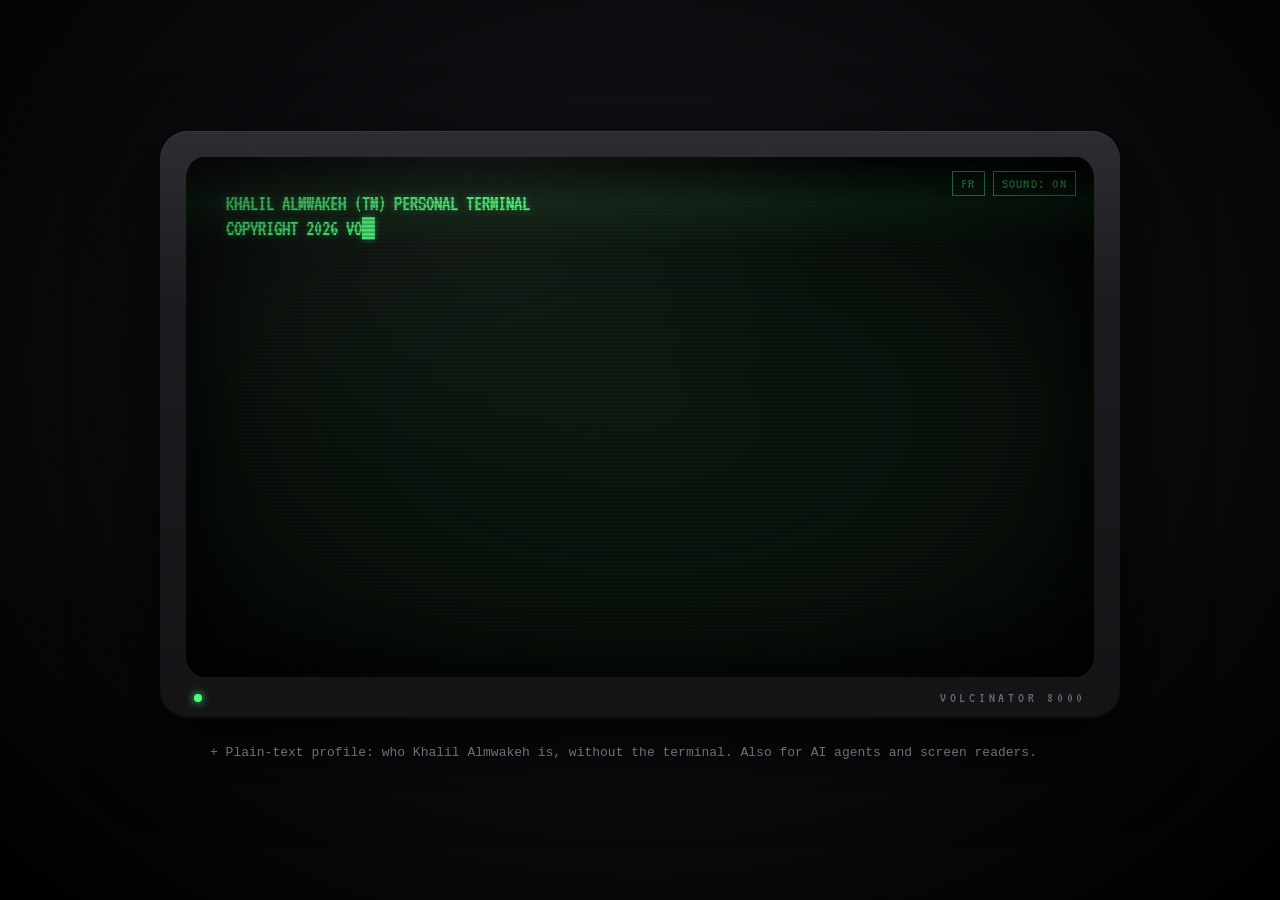
==== commit 5f7c2cde: "Experience summary, phone speed pass, browser app with tabs for the web projects - Three "in short" " ====
--- a/index.html
+++ b/index.html
@@ -27,6 +27,7 @@
   <link rel="icon" href="data:image/svg+xml,%3Csvg xmlns='http://www.w3.org/2000/svg' viewBox='0 0 64 64'%3E%3Crect width='64' height='64' rx='12' fill='%231e1e2e'/%3E%3Ctext x='12' y='44' font-family='monospace' font-size='30' fill='%23a6e3a1'%3E%3E_%3C/text%3E%3C/svg%3E" />
   <link rel="preconnect" href="https://fonts.googleapis.com" />
   <link rel="preconnect" href="https://fonts.gstatic.com" crossorigin />
+  <link rel="preload" as="style" href="https://fonts.googleapis.com/css2?family=VT323&display=swap" />
   <link rel="stylesheet" href="https://fonts.googleapis.com/css2?family=VT323&display=swap" />
   <link rel="stylesheet" href="landing.css" />
   <script src="sound.js"></script>
@@ -92,6 +93,7 @@
         <h3>Work experience</h3>
         <p><strong>Web &amp; SEO engineer</strong> at <a href="https://www.remoters.io">Remoters</a>, July 2026 – now, French and English.</p>
 <p>Remoters is a marketplace that connects people moving abroad with vetted local home finders. The site runs on Webflow behind Cloudflare: about 5,500 indexed URLs, 40 CMS collections, two locales.</p>
+<p><strong>In short</strong></p><ul><li>Took over the technical side of a 5,500-URL Webflow site: SEO clean-up, an English locale, structured data, and a reviews page rebuilt from 1,157 reviews.</li><li>Built the edge layer in front of it: six Cloudflare Workers, redirect and header rules, IndexNow, and files that make the site readable by AI agents.</li><li>Halved the monthly bandwidth, audited accessibility and responsiveness by measurement, and left an operations repository so the work survives without me.</li></ul>
 <h4>Technical SEO clean-up</h4><ul><li>Sitemap trimmed from 6,439 to 5,506 URLs: questionnaires, redirecting and utility pages out, with an edge filter for what the CMS refuses to hide.</li><li>robots.txt rewritten, AI crawlers unblocked, noindex response headers at the edge for the zombie sections.</li><li>471 redirects rebuilt from a Search Console 404 export, tested one by one before shipping; the Cloudflare redirect list now holds 170 entries, with the 32 that carry a decision kept apart from the 138 mechanical ones.</li><li>Stopped a replacement sitemap before it went live: it was generated from a crawl older than the migration and would have reintroduced 144 dead URLs. Wrote the note that explained why.</li><li>IndexNow end to end: a Worker serves the key, another reads the served sitemap and submits every URL modified in the last 48 hours, fired by a Webflow publish webhook.</li></ul>
 <h4>English locale</h4><ul><li>Seven transverse pages translated and slugged under /en, with bilingual header and footer components.</li><li>About 10,900 English alt texts and per-locale JSON-LD written through the API.</li><li>Found and fixed the pages where the EN locale silently served French content.</li></ul>
 <h4>Structured data</h4><ul><li>Organization, Breadcrumb, Service, FAQ and Article graphs on the static pages and templates.</li><li>A Cloudflare Worker that injects per-page schema on more than 2,600 template pages the CMS could not express itself.</li><li>Blog Article schema repaired at the edge by replacing the broken block on every post.</li><li>Found and fixed a double-markup bug of my own on about 2,100 pages: the Worker added its block instead of replacing Webflow&#x27;s. One line, verified family by family.</li></ul>
--- a/landing.css
+++ b/landing.css
@@ -516,3 +516,23 @@
 .profile-body li {
   margin: 4px 0;
 }
+
+/* ---------- phones: fewer effects, same look ---------- */
+@media (max-width: 720px) {
+  .term {
+    animation: none;
+    text-shadow: 0 0 3px rgba(76, 255, 122, 0.4);
+  }
+
+  .screen.on .term {
+    animation: turnon 0.7s cubic-bezier(0.25, 0.8, 0.3, 1) both;
+  }
+
+  .rollbar {
+    display: none;
+  }
+
+  .glass {
+    background: radial-gradient(ellipse at center, transparent 60%, rgba(0, 0, 0, 0.5) 100%);
+  }
+}
